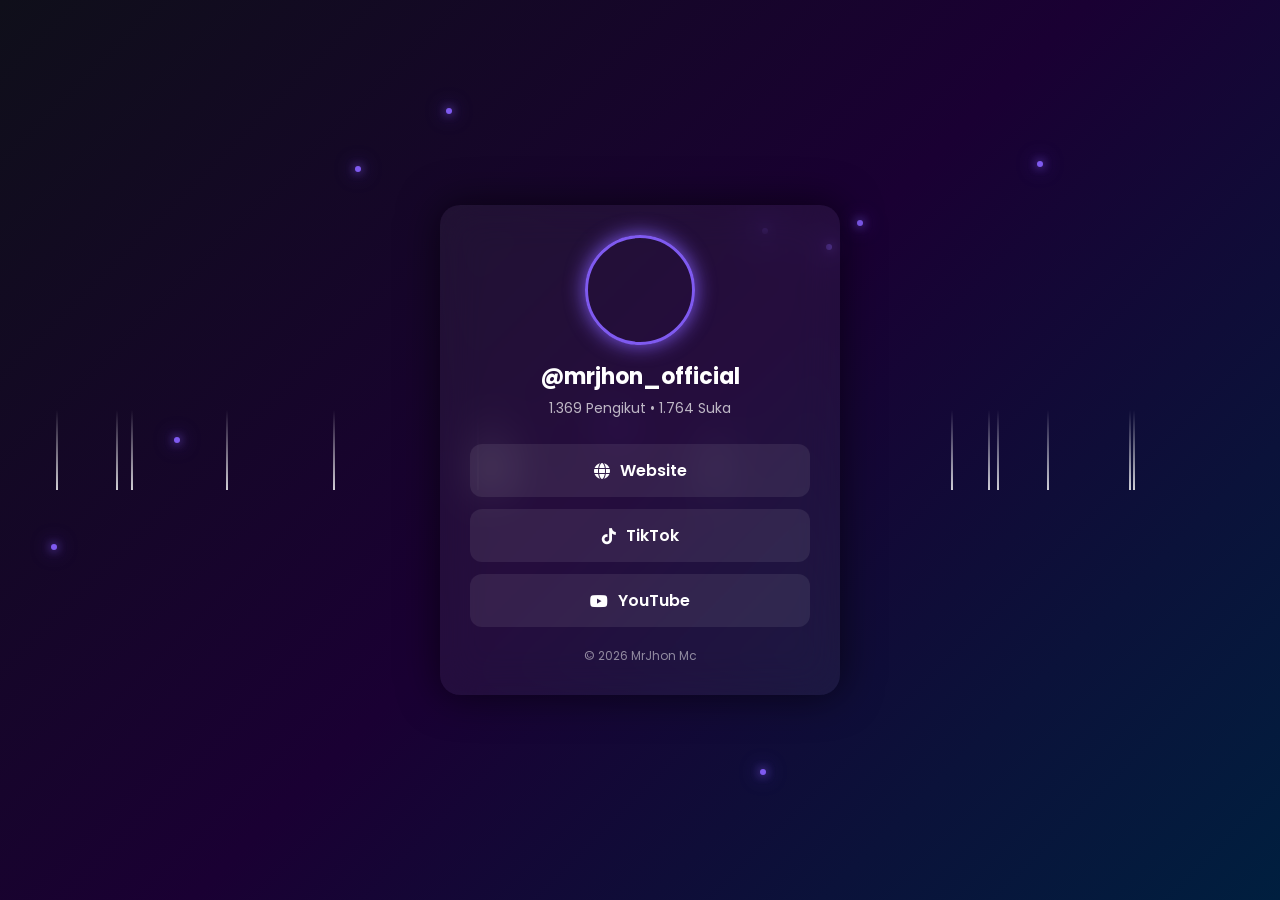
==== index.html @ 89aba16b "Create index.html" ====
<!DOCTYPE html>
<html lang="id">
<head>
<meta charset="UTF-8">
<meta name="viewport" content="width=device-width, initial-scale=1.0">
<title>link bio mrjhon official</title>

<link href="https://fonts.googleapis.com/css2?family=Poppins:wght@400;600;700&display=swap" rel="stylesheet">
<link rel="stylesheet" href="https://cdnjs.cloudflare.com/ajax/libs/font-awesome/6.5.0/css/all.min.css">

<style>
*{
  margin:0;
  padding:0;
  box-sizing:border-box;
  font-family:'Poppins',sans-serif;
}

body{
  height:100vh;
  display:flex;
  justify-content:center;
  align-items:center;
  background:linear-gradient(135deg,#0f0f1a,#1a0033,#001f3f);
  overflow:hidden;
  color:white;
}

/* METEOR */
.meteor{
  position:absolute;
  width:2px;
  height:80px;
  background:linear-gradient(transparent, white);
  animation:fall linear infinite;
  opacity:0.8;
}

@keyframes fall{
  from{
    transform:translateY(-100px) translateX(0);
  }
  to{
    transform:translateY(100vh) translateX(-200px);
  }
}

/* FIREFLY */
.firefly{
  position:absolute;
  width:6px;
  height:6px;
  background:#7f5af0;
  border-radius:50%;
  box-shadow:0 0 10px #7f5af0, 0 0 20px #7f5af0;
  animation:float 6s ease-in-out infinite alternate;
}

@keyframes float{
  from{ transform:translateY(0px);}
  to{ transform:translateY(20px);}
}

/* CONTAINER */
.container{
  position:relative;
  width:90%;
  max-width:400px;
  backdrop-filter:blur(20px);
  background:rgba(255,255,255,0.05);
  padding:30px;
  border-radius:20px;
  text-align:center;
  box-shadow:0 0 40px rgba(0,0,0,0.6);
  z-index:2;
}

.profile-img{
  width:110px;
  height:110px;
  border-radius:50%;
  margin:auto;
  margin-bottom:15px;
  border:3px solid #7f5af0;
  box-shadow:0 0 20px #7f5af0;
  background:url('https://files.catbox.moe/0263u5.jpg') center/cover no-repeat;
}

h1{
  font-size:22px;
  margin-bottom:5px;
}

p{
  font-size:14px;
  opacity:0.7;
  margin-bottom:25px;
}

.link{
  display:flex;
  align-items:center;
  justify-content:center;
  gap:10px;
  text-decoration:none;
  color:white;
  padding:14px;
  margin:12px 0;
  border-radius:12px;
  background:rgba(255,255,255,0.08);
  transition:0.3s;
  font-weight:600;
}

.link:hover{
  background:#7f5af0;
  transform:translateY(-3px);
  box-shadow:0 0 15px #7f5af0;
}

.footer{
  margin-top:20px;
  font-size:12px;
  opacity:0.5;
}
</style>
</head>

<body>

<div class="container">
  <div class="profile-img"></div>
  <h1>@mrjhon_official</h1>
  <p>1.369 Pengikut • 1.764 Suka</p>

  <a class="link" href="https://mrjhonmc.web.id" target="_blank">
    <i class="fa-solid fa-globe"></i> Website
  </a>

  <a class="link" href="https://tiktok.com/@mrjhon_official" target="_blank">
    <i class="fa-brands fa-tiktok"></i> TikTok
  </a>

  <a class="link" href="https://youtube.com/@mrjhon_official" target="_blank">
    <i class="fa-brands fa-youtube"></i> YouTube
  </a>

  <div class="footer">
    © 2026 MrJhon Mc
  </div>
</div>

<script>
// Generate meteors
for(let i=0;i<15;i++){
  let meteor=document.createElement("div");
  meteor.className="meteor";
  meteor.style.left=Math.random()*100+"vw";
  meteor.style.animationDuration=(Math.random()*3+2)+"s";
  meteor.style.animationDelay=Math.random()*5+"s";
  document.body.appendChild(meteor);
}

// Generate fireflies
for(let i=0;i<10;i++){
  let fly=document.createElement("div");
  fly.className="firefly";
  fly.style.top=Math.random()*100+"vh";
  fly.style.left=Math.random()*100+"vw";
  document.body.appendChild(fly);
}
</script>

</body>
</html>
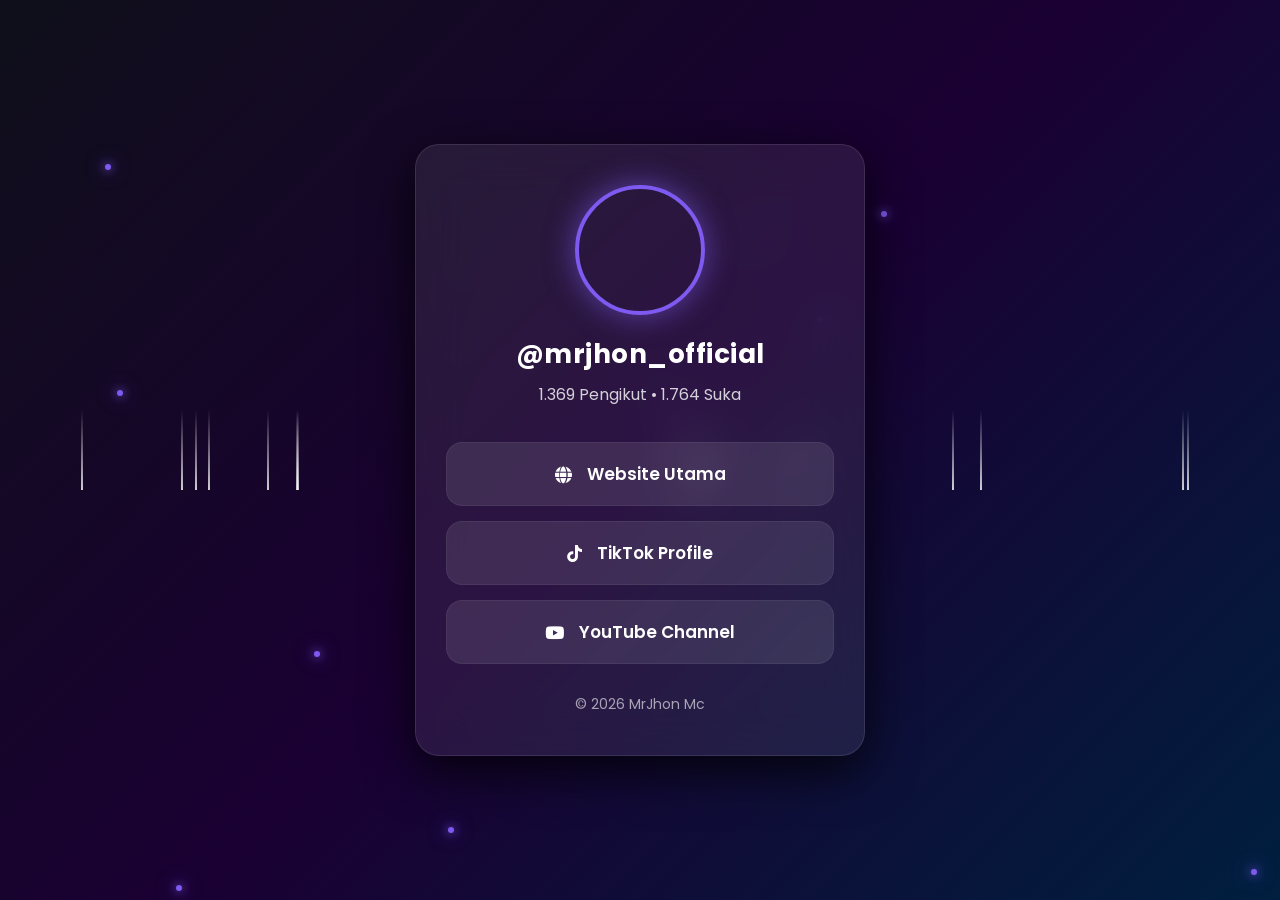
==== commit 8762611a: "Update index.html" ====
--- a/index.html
+++ b/index.html
@@ -2,7 +2,7 @@
 <html lang="id">
 <head>
 <meta charset="UTF-8">
-<meta name="viewport" content="width=device-width, initial-scale=1.0">
+<meta name="viewport" content="width=device-width, initial-scale=1.0, maximum-scale=1.0, user-scalable=no">
 <title>link bio mrjhon official</title>
 
 <link href="https://fonts.googleapis.com/css2?family=Poppins:wght@400;600;700&display=swap" rel="stylesheet">
@@ -17,13 +17,14 @@
 }
 
 body{
-  height:100vh;
-  display:flex;
-  justify-content:center;
-  align-items:center;
-  background:linear-gradient(135deg,#0f0f1a,#1a0033,#001f3f);
-  overflow:hidden;
-  color:white;
+  min-height: 100vh;
+  display: flex;
+  justify-content: center;
+  align-items: center;
+  background: linear-gradient(135deg,#0f0f1a,#1a0033,#001f3f);
+  color: white;
+  padding: 40px 20px; /* Jarak atas bawah agar tidak nempel */
+  overflow-x: hidden;
 }
 
 /* METEOR */
@@ -34,15 +35,12 @@
   background:linear-gradient(transparent, white);
   animation:fall linear infinite;
   opacity:0.8;
+  z-index: 1;
 }
 
 @keyframes fall{
-  from{
-    transform:translateY(-100px) translateX(0);
-  }
-  to{
-    transform:translateY(100vh) translateX(-200px);
-  }
+  from{ transform:translateY(-100px) translateX(0); }
+  to{ transform:translateY(100vh) translateX(-200px); }
 }
 
 /* FIREFLY */
@@ -54,6 +52,7 @@
   border-radius:50%;
   box-shadow:0 0 10px #7f5af0, 0 0 20px #7f5af0;
   animation:float 6s ease-in-out infinite alternate;
+  z-index: 1;
 }
 
 @keyframes float{
@@ -62,66 +61,78 @@
 }
 
 /* CONTAINER */
-.container{
-  position:relative;
-  width:90%;
-  max-width:400px;
-  backdrop-filter:blur(20px);
-  background:rgba(255,255,255,0.05);
-  padding:30px;
-  border-radius:20px;
-  text-align:center;
-  box-shadow:0 0 40px rgba(0,0,0,0.6);
-  z-index:2;
+.container {
+  position: relative;
+  width: 100%;
+  max-width: 450px; /* Sedikit lebih lebar agar lega */
+  backdrop-filter: blur(25px);
+  background: rgba(255, 255, 255, 0.08);
+  padding: 40px 30px; /* Padding lebih besar */
+  border-radius: 24px;
+  text-align: center;
+  box-shadow: 0 15px 50px rgba(0,0,0,0.8);
+  z-index: 2;
+  border: 1px solid rgba(255,255,255,0.1);
 }
 
 .profile-img{
-  width:110px;
-  height:110px;
-  border-radius:50%;
-  margin:auto;
-  margin-bottom:15px;
-  border:3px solid #7f5af0;
-  box-shadow:0 0 20px #7f5af0;
-  background:url('https://files.catbox.moe/0263u5.jpg') center/cover no-repeat;
+  width: 130px; /* Ukuran foto diperbesar */
+  height: 130px;
+  border-radius: 50%;
+  margin: auto;
+  margin-bottom: 20px;
+  border: 4px solid #7f5af0;
+  box-shadow: 0 0 30px rgba(127, 90, 240, 0.6);
+  background: url('https://files.catbox.moe/0263u5.jpg') center/cover no-repeat;
 }
 
 h1{
-  font-size:22px;
-  margin-bottom:5px;
+  font-size: 26px; /* Font diperbesar */
+  font-weight: 700;
+  margin-bottom: 8px;
+  letter-spacing: 0.5px;
 }
 
 p{
-  font-size:14px;
-  opacity:0.7;
-  margin-bottom:25px;
+  font-size: 16px; /* Font diperbesar */
+  opacity: 0.8;
+  margin-bottom: 35px;
 }
 
 .link{
-  display:flex;
-  align-items:center;
-  justify-content:center;
-  gap:10px;
-  text-decoration:none;
-  color:white;
-  padding:14px;
-  margin:12px 0;
-  border-radius:12px;
-  background:rgba(255,255,255,0.08);
-  transition:0.3s;
-  font-weight:600;
+  display: flex;
+  align-items: center;
+  justify-content: center;
+  gap: 15px;
+  text-decoration: none;
+  color: white;
+  padding: 18px; /* Tombol lebih tebal */
+  margin: 15px 0;
+  border-radius: 16px;
+  background: rgba(255,255,255,0.1);
+  transition: 0.3s cubic-bezier(0.175, 0.885, 0.32, 1.275);
+  font-weight: 600;
+  font-size: 17px; /* Font tombol diperbesar */
+  border: 1px solid rgba(255,255,255,0.05);
 }
 
 .link:hover{
-  background:#7f5af0;
-  transform:translateY(-3px);
-  box-shadow:0 0 15px #7f5af0;
+  background: #7f5af0;
+  transform: scale(1.03);
+  box-shadow: 0 0 25px rgba(127, 90, 240, 0.5);
 }
 
 .footer{
-  margin-top:20px;
-  font-size:12px;
-  opacity:0.5;
+  margin-top: 30px;
+  font-size: 14px;
+  opacity: 0.6;
+}
+
+/* Penyesuaian untuk layar sangat kecil */
+@media (max-width: 375px) {
+  .container { padding: 30px 20px; }
+  h1 { font-size: 22px; }
+  .profile-img { width: 110px; height: 110px; }
 }
 </style>
 </head>
@@ -134,15 +145,15 @@
   <p>1.369 Pengikut • 1.764 Suka</p>
 
   <a class="link" href="https://mrjhonmc.web.id" target="_blank">
-    <i class="fa-solid fa-globe"></i> Website
+    <i class="fa-solid fa-globe"></i> Website Utama
   </a>
 
   <a class="link" href="https://tiktok.com/@mrjhon_official" target="_blank">
-    <i class="fa-brands fa-tiktok"></i> TikTok
+    <i class="fa-brands fa-tiktok"></i> TikTok Profile
   </a>
 
   <a class="link" href="https://youtube.com/@mrjhon_official" target="_blank">
-    <i class="fa-brands fa-youtube"></i> YouTube
+    <i class="fa-brands fa-youtube"></i> YouTube Channel
   </a>
 
   <div class="footer">
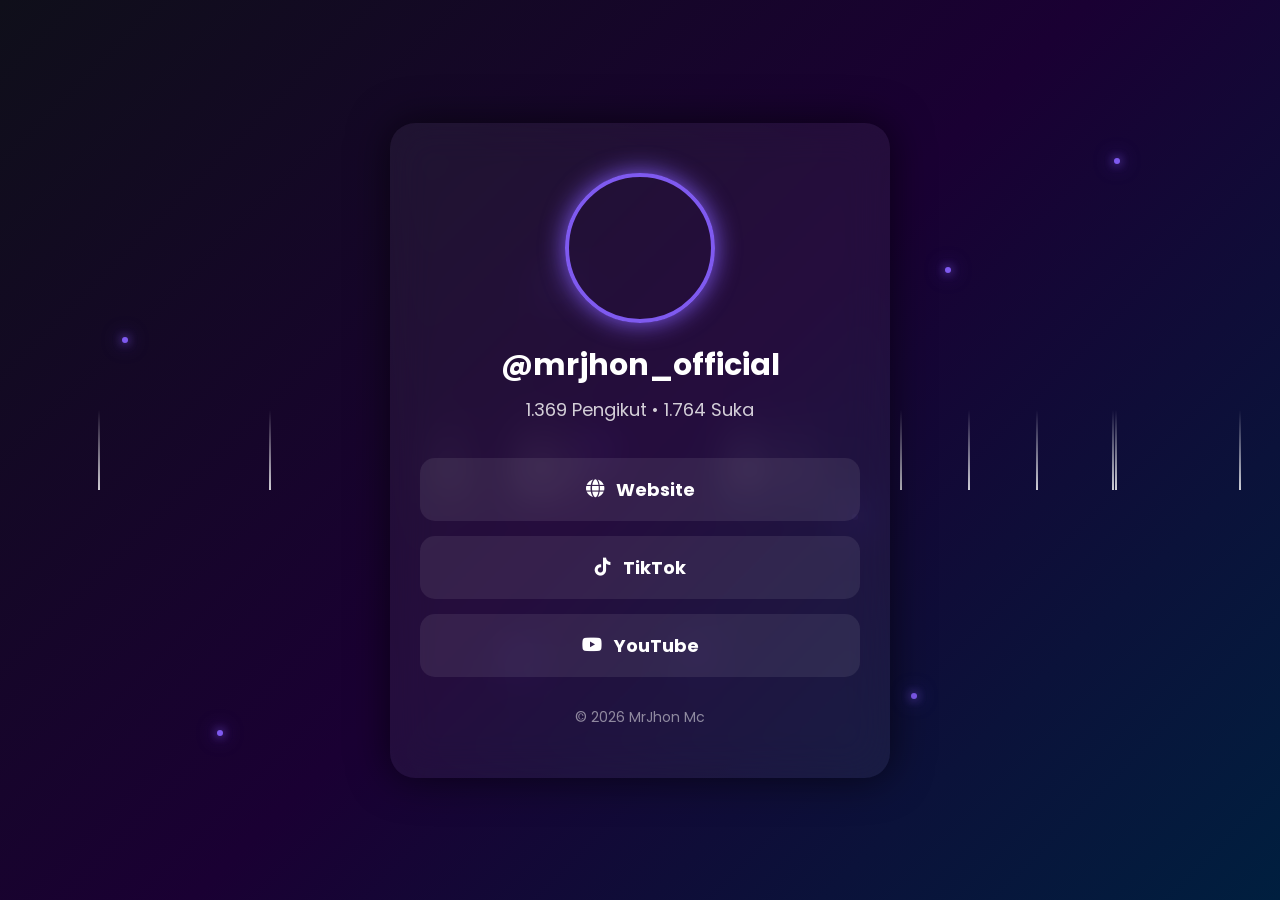
==== commit d2336953: "Update index.html" ====
--- a/index.html
+++ b/index.html
@@ -23,11 +23,11 @@
   align-items: center;
   background: linear-gradient(135deg,#0f0f1a,#1a0033,#001f3f);
   color: white;
-  padding: 40px 20px; /* Jarak atas bawah agar tidak nempel */
+  padding: 20px;
   overflow-x: hidden;
 }
 
-/* METEOR */
+/* METEOR - Tetap sama */
 .meteor{
   position:absolute;
   width:2px;
@@ -43,7 +43,7 @@
   to{ transform:translateY(100vh) translateX(-200px); }
 }
 
-/* FIREFLY */
+/* FIREFLY - Tetap sama */
 .firefly{
   position:absolute;
   width:6px;
@@ -60,79 +60,71 @@
   to{ transform:translateY(20px);}
 }
 
-/* CONTAINER */
+/* CONTAINER - LEBIH LEBAR & LEBIH GEDE */
 .container {
   position: relative;
-  width: 100%;
-  max-width: 450px; /* Sedikit lebih lebar agar lega */
-  backdrop-filter: blur(25px);
-  background: rgba(255, 255, 255, 0.08);
-  padding: 40px 30px; /* Padding lebih besar */
-  border-radius: 24px;
+  width: 95%; /* Lebih lebar dari sebelumnya */
+  max-width: 500px; /* Batas maksimal diperbesar */
+  backdrop-filter: blur(20px);
+  background: rgba(255,255,255,0.05);
+  padding: 50px 30px; /* Padding ditambah biar lega */
+  border-radius: 25px;
   text-align: center;
-  box-shadow: 0 15px 50px rgba(0,0,0,0.8);
+  box-shadow: 0 0 40px rgba(0,0,0,0.6);
   z-index: 2;
-  border: 1px solid rgba(255,255,255,0.1);
 }
 
+/* FOTO PROFIL - LEBIH BESAR */
 .profile-img{
-  width: 130px; /* Ukuran foto diperbesar */
-  height: 130px;
+  width: 150px; /* Dari 110px jadi 150px */
+  height: 150px; /* Dari 110px jadi 150px */
   border-radius: 50%;
   margin: auto;
   margin-bottom: 20px;
   border: 4px solid #7f5af0;
-  box-shadow: 0 0 30px rgba(127, 90, 240, 0.6);
+  box-shadow: 0 0 25px #7f5af0;
   background: url('https://files.catbox.moe/0263u5.jpg') center/cover no-repeat;
 }
 
+/* TEKS - LEBIH BESAR */
 h1{
-  font-size: 26px; /* Font diperbesar */
-  font-weight: 700;
+  font-size: 30px; /* Dari 22px jadi 30px */
   margin-bottom: 8px;
-  letter-spacing: 0.5px;
 }
 
 p{
-  font-size: 16px; /* Font diperbesar */
+  font-size: 18px; /* Dari 14px jadi 18px */
   opacity: 0.8;
   margin-bottom: 35px;
 }
 
+/* TOMBOL - LEBIH BESAR & TEBAL */
 .link{
   display: flex;
   align-items: center;
   justify-content: center;
-  gap: 15px;
+  gap: 12px;
   text-decoration: none;
   color: white;
-  padding: 18px; /* Tombol lebih tebal */
+  padding: 18px; /* Padding diperbesar agar tombol tebal */
   margin: 15px 0;
-  border-radius: 16px;
-  background: rgba(255,255,255,0.1);
-  transition: 0.3s cubic-bezier(0.175, 0.885, 0.32, 1.275);
-  font-weight: 600;
-  font-size: 17px; /* Font tombol diperbesar */
-  border: 1px solid rgba(255,255,255,0.05);
+  border-radius: 15px;
+  background: rgba(255,255,255,0.08);
+  transition: 0.3s;
+  font-weight: 700; /* Font weight ditebalkan */
+  font-size: 18px; /* Ukuran teks di tombol diperbesar */
 }
 
 .link:hover{
   background: #7f5af0;
-  transform: scale(1.03);
-  box-shadow: 0 0 25px rgba(127, 90, 240, 0.5);
+  transform: translateY(-5px) scale(1.02);
+  box-shadow: 0 0 20px #7f5af0;
 }
 
 .footer{
   margin-top: 30px;
   font-size: 14px;
-  opacity: 0.6;
-}
-
-/* Penyesuaian untuk layar sangat kecil */
-@media (max-width: 375px) {
-  .container { padding: 30px 20px; }
-  h1 { font-size: 22px; }
-  .profile-img { width: 110px; height: 110px; }
+  opacity: 0.5;
 }
 </style>
 </head>
@@ -145,15 +137,15 @@
   <p>1.369 Pengikut • 1.764 Suka</p>
 
   <a class="link" href="https://mrjhonmc.web.id" target="_blank">
-    <i class="fa-solid fa-globe"></i> Website Utama
+    <i class="fa-solid fa-globe"></i> Website
   </a>
 
   <a class="link" href="https://tiktok.com/@mrjhon_official" target="_blank">
-    <i class="fa-brands fa-tiktok"></i> TikTok Profile
+    <i class="fa-brands fa-tiktok"></i> TikTok
   </a>
 
   <a class="link" href="https://youtube.com/@mrjhon_official" target="_blank">
-    <i class="fa-brands fa-youtube"></i> YouTube Channel
+    <i class="fa-brands fa-youtube"></i> YouTube
   </a>
 
   <div class="footer">
@@ -162,7 +154,7 @@
 </div>
 
 <script>
-// Generate meteors
+// Tetap sama tanpa perubahan
 for(let i=0;i<15;i++){
   let meteor=document.createElement("div");
   meteor.className="meteor";
@@ -172,7 +164,6 @@
   document.body.appendChild(meteor);
 }
 
-// Generate fireflies
 for(let i=0;i<10;i++){
   let fly=document.createElement("div");
   fly.className="firefly";
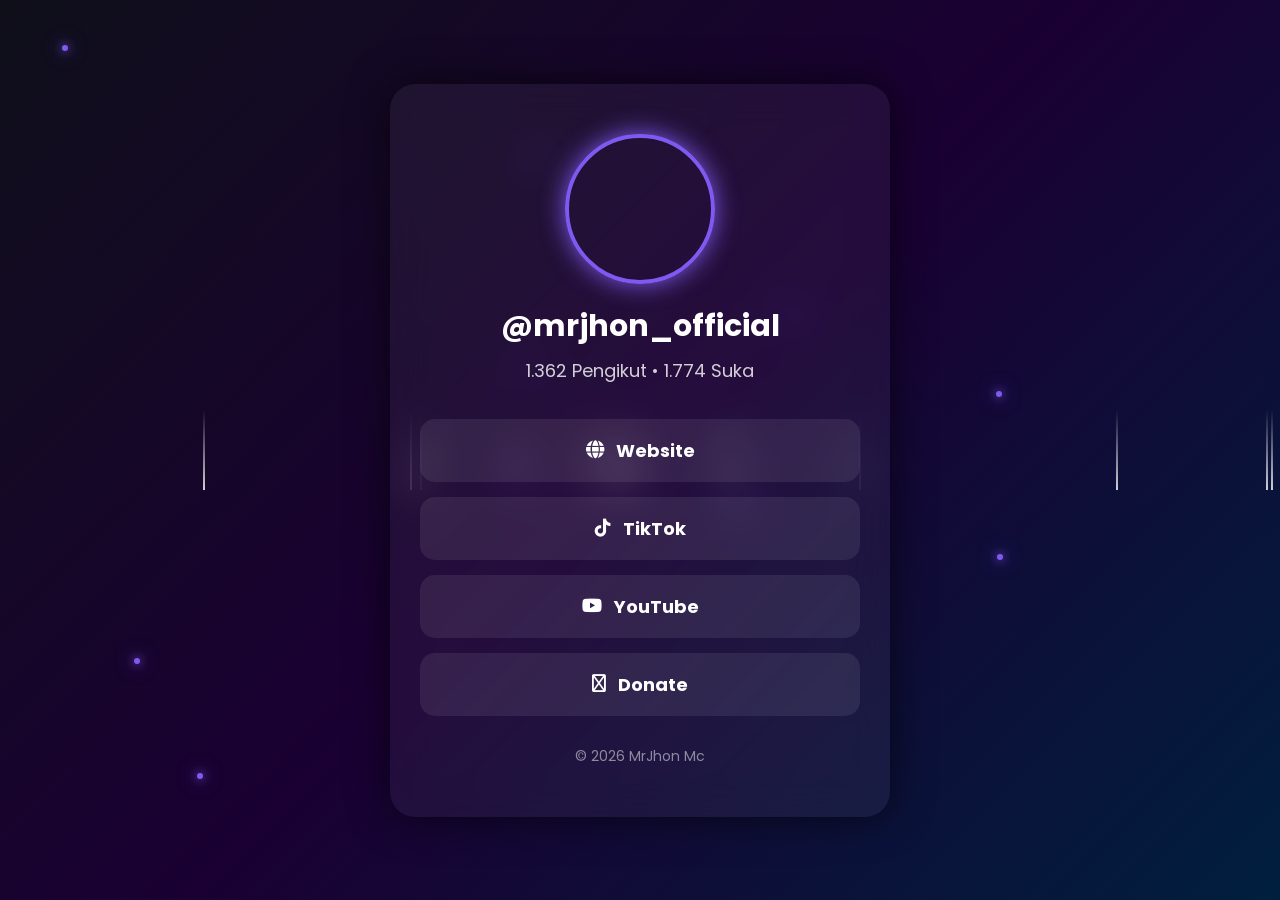
==== commit ccc19421: "Update index.html" ====
--- a/index.html
+++ b/index.html
@@ -134,7 +134,7 @@
 <div class="container">
   <div class="profile-img"></div>
   <h1>@mrjhon_official</h1>
-  <p>1.369 Pengikut • 1.764 Suka</p>
+  <p>1.362 Pengikut • 1.774 Suka</p>
 
   <a class="link" href="https://mrjhonmc.web.id" target="_blank">
     <i class="fa-solid fa-globe"></i> Website
@@ -146,6 +146,10 @@
 
   <a class="link" href="https://youtube.com/@mrjhon_official" target="_blank">
     <i class="fa-brands fa-youtube"></i> YouTube
+  </a>
+
+  <a class="link" href="https://sociabuzz.com/mrjhonkece/donate" target="_blank">
+    <i class="fa-regular fa-circle-dollar-to-slot"></i> Donate
   </a>
 
   <div class="footer">
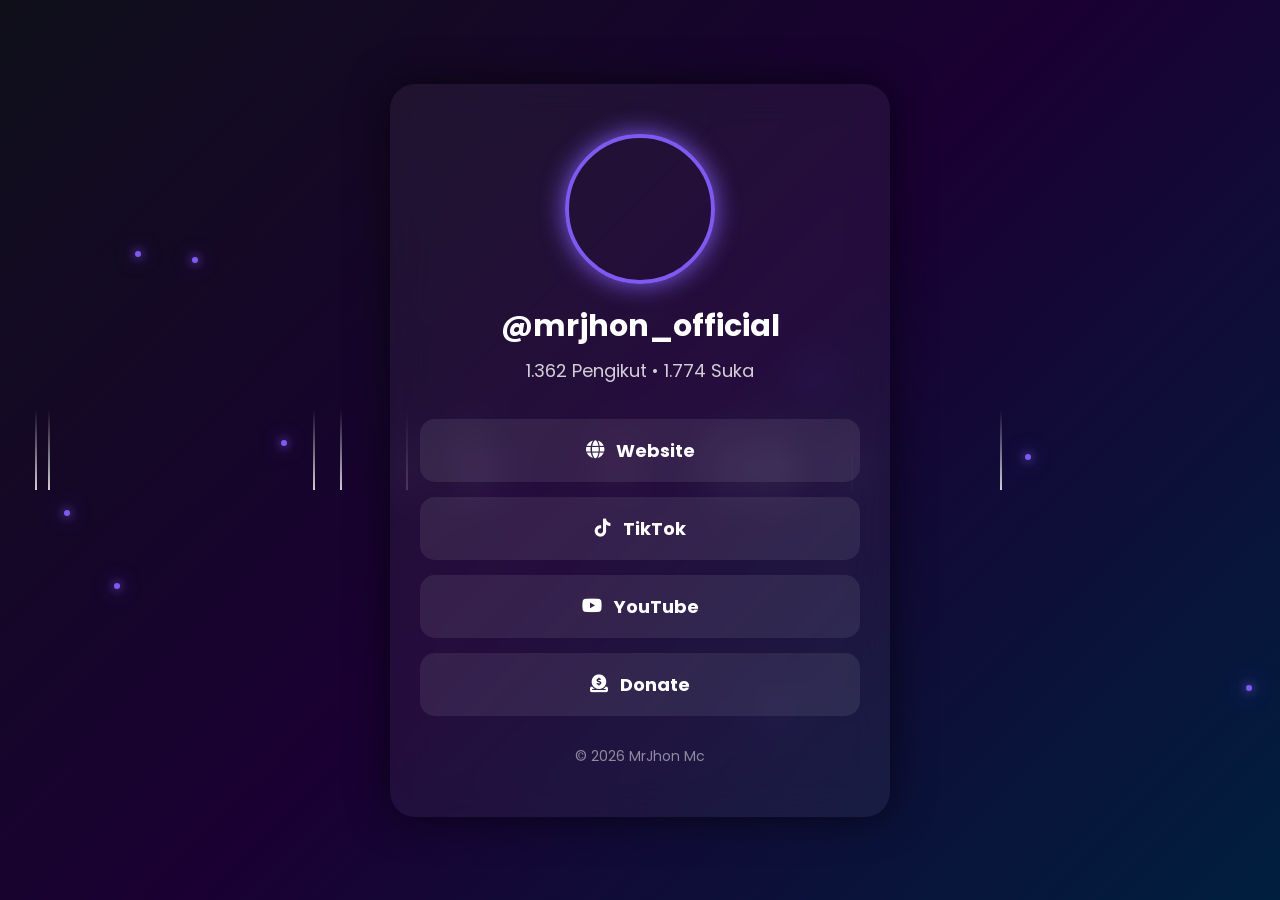
==== commit f828d4b2: "Update index.html" ====
--- a/index.html
+++ b/index.html
@@ -148,8 +148,8 @@
     <i class="fa-brands fa-youtube"></i> YouTube
   </a>
 
-  <a class="link" href="https://sociabuzz.com/mrjhonkece/donate" target="_blank">
-    <i class="fa-regular fa-circle-dollar-to-slot"></i> Donate
+  <a class="link" href="pay.html" target="_blank">
+    <i class="fa-solid fa-circle-dollar-to-slot"></i> Donate
   </a>
 
   <div class="footer">
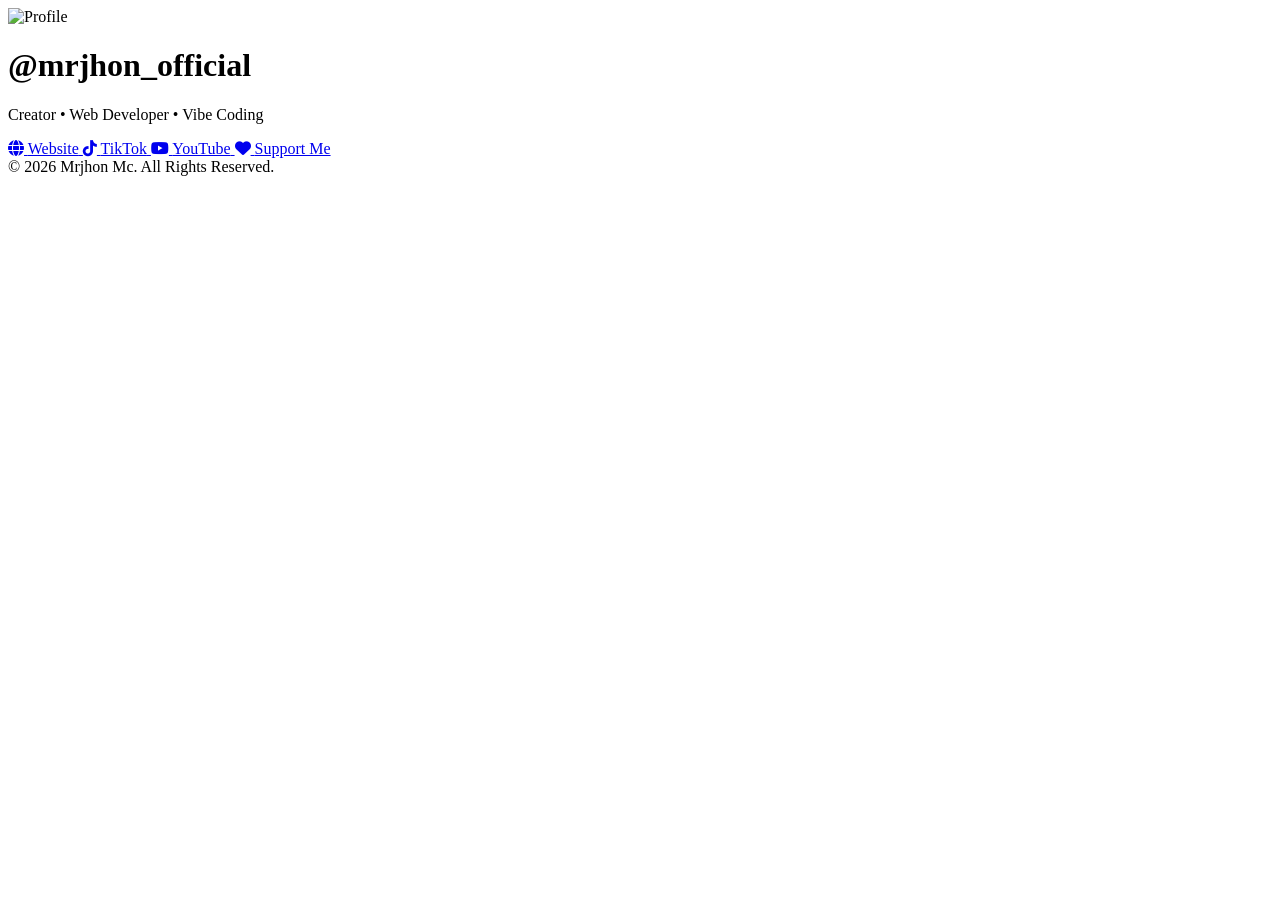
==== commit 0856900f: "Update index.html" ====
--- a/index.html
+++ b/index.html
@@ -1,181 +1,89 @@
 <!DOCTYPE html>
 <html lang="id">
 <head>
-<meta charset="UTF-8">
-<meta name="viewport" content="width=device-width, initial-scale=1.0, maximum-scale=1.0, user-scalable=no">
-<title>link bio mrjhon official</title>
+    <meta charset="UTF-8">
+    <meta name="viewport" content="width=device-width, initial-scale=1.0">
+    <title>Mrjhon Official</title>
 
-<link href="https://fonts.googleapis.com/css2?family=Poppins:wght@400;600;700&display=swap" rel="stylesheet">
-<link rel="stylesheet" href="https://cdnjs.cloudflare.com/ajax/libs/font-awesome/6.5.0/css/all.min.css">
+    <link rel="stylesheet" href="style.css">
 
-<style>
-*{
-  margin:0;
-  padding:0;
-  box-sizing:border-box;
-  font-family:'Poppins',sans-serif;
-}
+    <link href="https://fonts.googleapis.com/css2?family=Poppins:wght@300;400;500;600;700&display=swap" rel="stylesheet">
 
-body{
-  min-height: 100vh;
-  display: flex;
-  justify-content: center;
-  align-items: center;
-  background: linear-gradient(135deg,#0f0f1a,#1a0033,#001f3f);
-  color: white;
-  padding: 20px;
-  overflow-x: hidden;
-}
-
-/* METEOR - Tetap sama */
-.meteor{
-  position:absolute;
-  width:2px;
-  height:80px;
-  background:linear-gradient(transparent, white);
-  animation:fall linear infinite;
-  opacity:0.8;
-  z-index: 1;
-}
-
-@keyframes fall{
-  from{ transform:translateY(-100px) translateX(0); }
-  to{ transform:translateY(100vh) translateX(-200px); }
-}
-
-/* FIREFLY - Tetap sama */
-.firefly{
-  position:absolute;
-  width:6px;
-  height:6px;
-  background:#7f5af0;
-  border-radius:50%;
-  box-shadow:0 0 10px #7f5af0, 0 0 20px #7f5af0;
-  animation:float 6s ease-in-out infinite alternate;
-  z-index: 1;
-}
-
-@keyframes float{
-  from{ transform:translateY(0px);}
-  to{ transform:translateY(20px);}
-}
-
-/* CONTAINER - LEBIH LEBAR & LEBIH GEDE */
-.container {
-  position: relative;
-  width: 95%; /* Lebih lebar dari sebelumnya */
-  max-width: 500px; /* Batas maksimal diperbesar */
-  backdrop-filter: blur(20px);
-  background: rgba(255,255,255,0.05);
-  padding: 50px 30px; /* Padding ditambah biar lega */
-  border-radius: 25px;
-  text-align: center;
-  box-shadow: 0 0 40px rgba(0,0,0,0.6);
-  z-index: 2;
-}
-
-/* FOTO PROFIL - LEBIH BESAR */
-.profile-img{
-  width: 150px; /* Dari 110px jadi 150px */
-  height: 150px; /* Dari 110px jadi 150px */
-  border-radius: 50%;
-  margin: auto;
-  margin-bottom: 20px;
-  border: 4px solid #7f5af0;
-  box-shadow: 0 0 25px #7f5af0;
-  background: url('https://files.catbox.moe/0263u5.jpg') center/cover no-repeat;
-}
-
-/* TEKS - LEBIH BESAR */
-h1{
-  font-size: 30px; /* Dari 22px jadi 30px */
-  margin-bottom: 8px;
-}
-
-p{
-  font-size: 18px; /* Dari 14px jadi 18px */
-  opacity: 0.8;
-  margin-bottom: 35px;
-}
-
-/* TOMBOL - LEBIH BESAR & TEBAL */
-.link{
-  display: flex;
-  align-items: center;
-  justify-content: center;
-  gap: 12px;
-  text-decoration: none;
-  color: white;
-  padding: 18px; /* Padding diperbesar agar tombol tebal */
-  margin: 15px 0;
-  border-radius: 15px;
-  background: rgba(255,255,255,0.08);
-  transition: 0.3s;
-  font-weight: 700; /* Font weight ditebalkan */
-  font-size: 18px; /* Ukuran teks di tombol diperbesar */
-}
-
-.link:hover{
-  background: #7f5af0;
-  transform: translateY(-5px) scale(1.02);
-  box-shadow: 0 0 20px #7f5af0;
-}
-
-.footer{
-  margin-top: 30px;
-  font-size: 14px;
-  opacity: 0.5;
-}
-</style>
+    <link rel="stylesheet"
+    href="https://cdnjs.cloudflare.com/ajax/libs/font-awesome/6.5.2/css/all.min.css">
 </head>
 
 <body>
 
-<div class="container">
-  <div class="profile-img"></div>
-  <h1>@mrjhon_official</h1>
-  <p>1.362 Pengikut • 1.774 Suka</p>
+    <!-- Background -->
+    <div id="stars"></div>
+    <div id="meteors"></div>
 
-  <a class="link" href="https://mrjhonmc.web.id" target="_blank">
-    <i class="fa-solid fa-globe"></i> Website
-  </a>
+    <!-- Card -->
+    <main class="container">
 
-  <a class="link" href="https://tiktok.com/@mrjhon_official" target="_blank">
-    <i class="fa-brands fa-tiktok"></i> TikTok
-  </a>
+        <div class="profile">
 
-  <a class="link" href="https://youtube.com/@mrjhon_official" target="_blank">
-    <i class="fa-brands fa-youtube"></i> YouTube
-  </a>
+            <img src="https://files.catbox.moe/0263u5.jpg" alt="Profile">
 
-  <a class="link" href="pay.html" target="_blank">
-    <i class="fa-solid fa-circle-dollar-to-slot"></i> Donate
-  </a>
+        </div>
 
-  <div class="footer">
-    © 2026 MrJhon Mc
-  </div>
-</div>
+        <h1>@mrjhon_official</h1>
 
-<script>
-// Tetap sama tanpa perubahan
-for(let i=0;i<15;i++){
-  let meteor=document.createElement("div");
-  meteor.className="meteor";
-  meteor.style.left=Math.random()*100+"vw";
-  meteor.style.animationDuration=(Math.random()*3+2)+"s";
-  meteor.style.animationDelay=Math.random()*5+"s";
-  document.body.appendChild(meteor);
-}
+        <p class="subtitle">
+            Creator <span>•</span> Web Developer <span>•</span> Vibe Coding
+        </p>
 
-for(let i=0;i<10;i++){
-  let fly=document.createElement("div");
-  fly.className="firefly";
-  fly.style.top=Math.random()*100+"vh";
-  fly.style.left=Math.random()*100+"vw";
-  document.body.appendChild(fly);
-}
-</script>
+        <div class="links">
+
+            <a href="https://mrjhonmc.web.id"
+               target="_blank"
+               class="link">
+
+                <i class="fa-solid fa-globe"></i>
+
+                <span>Website</span>
+
+            </a>
+
+            <a href="https://tiktok.com/@mrjhon_official"
+               target="_blank"
+               class="link">
+
+                <i class="fa-brands fa-tiktok"></i>
+
+                <span>TikTok</span>
+
+            </a>
+
+            <a href="https://youtube.com/@mrjhon_official"
+               target="_blank"
+               class="link">
+
+                <i class="fa-brands fa-youtube"></i>
+
+                <span>YouTube</span>
+
+            </a>
+
+            <a href="pay.html"
+               class="link support">
+
+                <i class="fa-solid fa-heart"></i>
+
+                <span>Support Me</span>
+
+            </a>
+
+        </div>
+
+    </main>
+
+    <footer>
+        © 2026 Mrjhon Mc. All Rights Reserved.
+    </footer>
+
+    <script src="script.js"></script>
 
 </body>
 </html>
